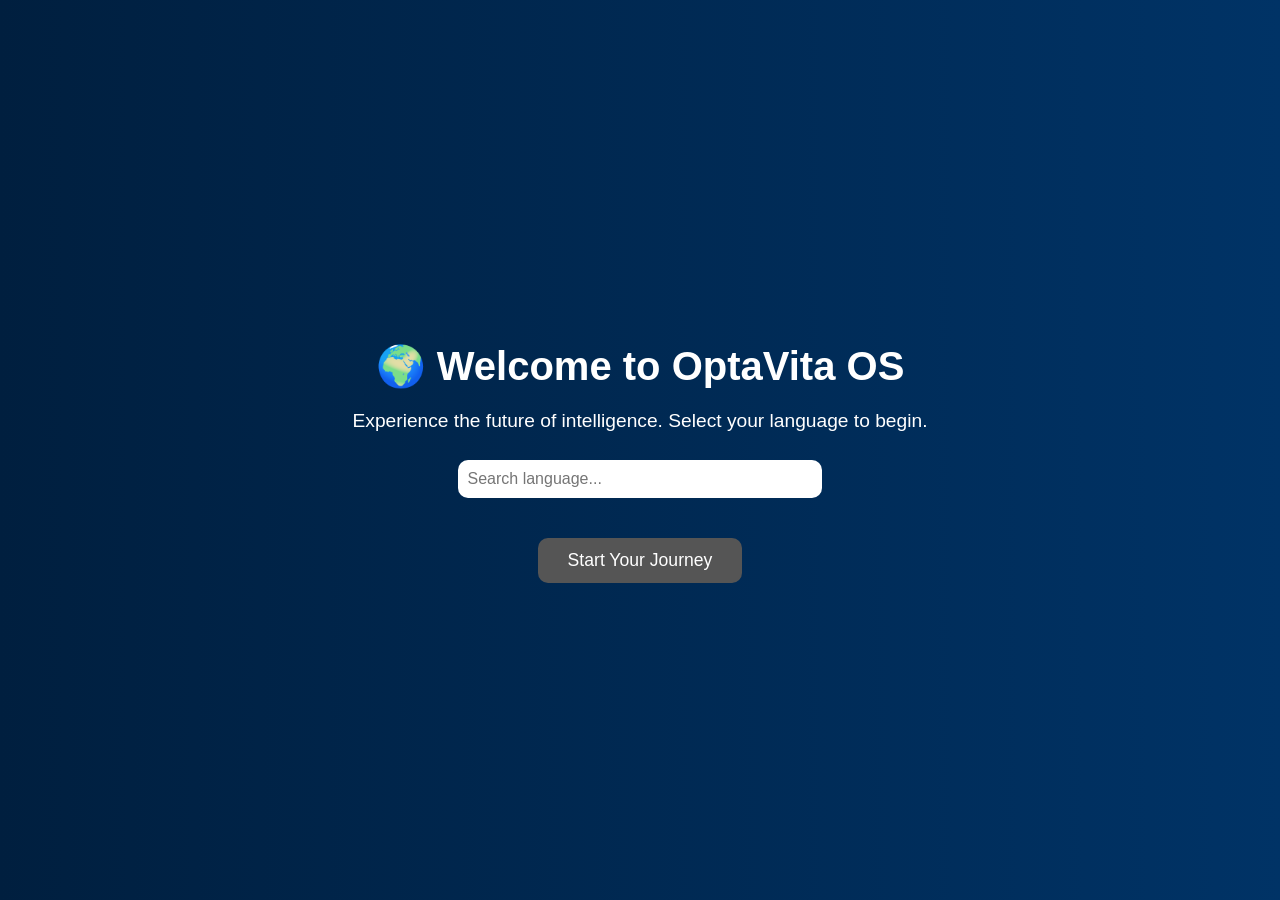
==== language.html @ e458806b "Update and rename app.js to language.html" ====
<!DOCTYPE html>
<html lang="en">
<head>
  <meta charset="UTF-8" />
  <meta name="viewport" content="width=device-width, initial-scale=1.0"/>
  <title>OptaVita OS - Choose Language</title>
  <link rel="stylesheet" href="style.css" />
</head>
<body>
  <div class="container">
    <h1 class="headline">🌍 Welcome to OptaVita OS</h1>
    <p class="subtitle">Experience the future of intelligence. Select your language to begin.</p>

    <input type="text" id="language-search" placeholder="Search language..." />

    <div id="language-buttons">
      <!-- اللغات تنضاف تلقائيًا -->
    </div>

    <button id="start-btn" disabled>Start Your Journey</button>
  </div>

  <script src="language.js"></script>
</body>
</html>
---- style.css ----
/* 🌌 الخلفية الأساسية للصفحة */
body {
  font-family: 'Segoe UI', sans-serif;
  margin: 0;
  padding: 0;
  background: linear-gradient(to right, #001f3f, #003366);
  color: #fff;
  display: flex;
  justify-content: center;
  align-items: center;
  height: 100vh;
}

/* 💠 حاوية المحتوى */
.container {
  text-align: center;
  padding: 20px;
}

/* 🔡 العناوين */
.headline {
  font-size: 2.5em;
  margin-bottom: 0.3em;
}

.subtitle {
  font-size: 1.2em;
  margin-bottom: 1.5em;
}

/* 🌍 مربع البحث عن اللغة */
#language-search {
  padding: 10px;
  font-size: 1em;
  width: 60%;
  margin-bottom: 1em;
  border-radius: 10px;
  border: none;
}

/* 🌐 أزرار اللغات */
#language-buttons {
  display: flex;
  flex-wrap: wrap;
  gap: 10px;
  justify-content: center;
  margin-bottom: 1.5em;
}

.lang-btn {
  padding: 10px 20px;
  background-color: #00c2ff;
  border: none;
  border-radius: 8px;
  cursor: pointer;
  font-weight: bold;
  color: #000;
  transition: 0.3s;
}

.lang-btn:hover {
  background-color: #00b3e6;
}

/* 🚀 زر بدء الرحلة */
#start-btn {
  padding: 12px 30px;
  font-size: 1.1em;
  background-color: #28a745;
  color: white;
  border: none;
  border-radius: 10px;
  cursor: pointer;
  transition: 0.3s;
}

#start-btn:disabled {
  background-color: #555;
  cursor: not-allowed;
}

/* 🔐 واجهة تسجيل الدخول */
.login-container {
  background-color: rgba(255, 255, 255, 0.05);
  padding: 30px;
  border-radius: 20px;
  width: 90%;
  max-width: 400px;
  margin: auto;
  text-align: center;
  backdrop-filter: blur(8px);
}

.login-container h1 {
  margin-bottom: 10px;
}

.form-group {
  margin-bottom: 15px;
}

.form-group input {
  padding: 10px;
  width: 80%;
  border: none;
  border-radius: 8px;
  font-size: 1em;
}

.form-buttons {
  display: flex;
  justify-content: space-around;
  margin-top: 15px;
}

.btn {
  padding: 10px 20px;
  border: none;
  font-weight: bold;
  cursor: pointer;
  border-radius: 8px;
}

.login-btn {
  background-color: #007bff;
  color: #fff;
}

.create-btn {
  background-color: #28a745;
  color: #fff;
}
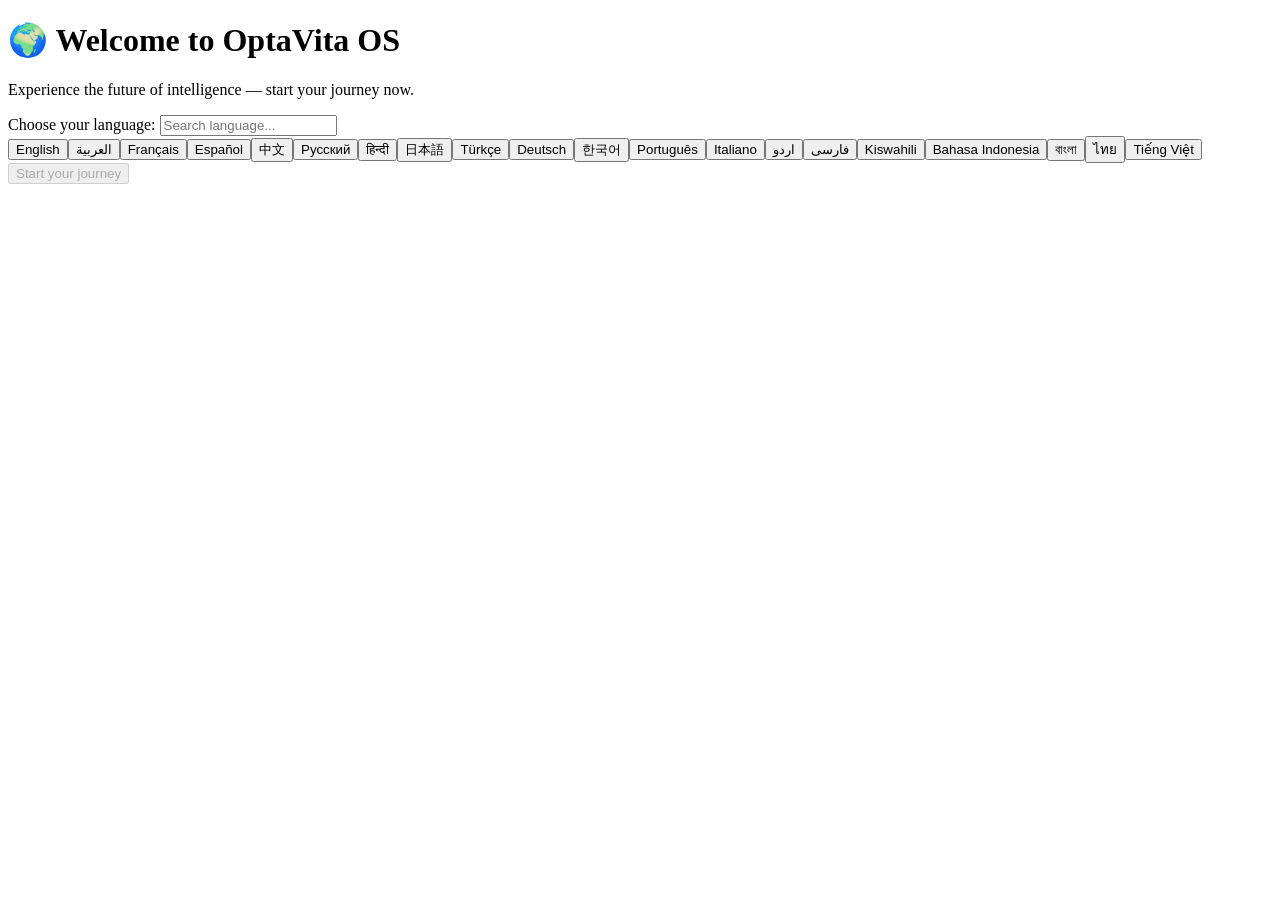
==== commit 8a0e6131: "Update language.html" ====
--- a/language.html
+++ b/language.html
@@ -2,24 +2,21 @@
 <html lang="en">
 <head>
   <meta charset="UTF-8" />
-  <meta name="viewport" content="width=device-width, initial-scale=1.0"/>
+  <meta name="viewport" content="width=device-width, initial-scale=1.0" />
   <title>OptaVita OS - Choose Language</title>
   <link rel="stylesheet" href="style.css" />
 </head>
 <body>
   <div class="container">
     <h1 class="headline">🌍 Welcome to OptaVita OS</h1>
-    <p class="subtitle">Experience the future of intelligence. Select your language to begin.</p>
-
-    <input type="text" id="language-search" placeholder="Search language..." />
-
-    <div id="language-buttons">
-      <!-- اللغات تنضاف تلقائيًا -->
+    <p class="subtitle">Experience the future of intelligence — start your journey now.</p>
+    <div class="language-section">
+      <label for="language-search">Choose your language:</label>
+      <input type="text" id="language-search" placeholder="Search language..." />
+      <div id="language-buttons"></div>
     </div>
-
-    <button id="start-btn" disabled>Start Your Journey</button>
+    <button id="start-btn" disabled>Start your journey</button>
   </div>
-
   <script src="language.js"></script>
 </body>
 </html>
